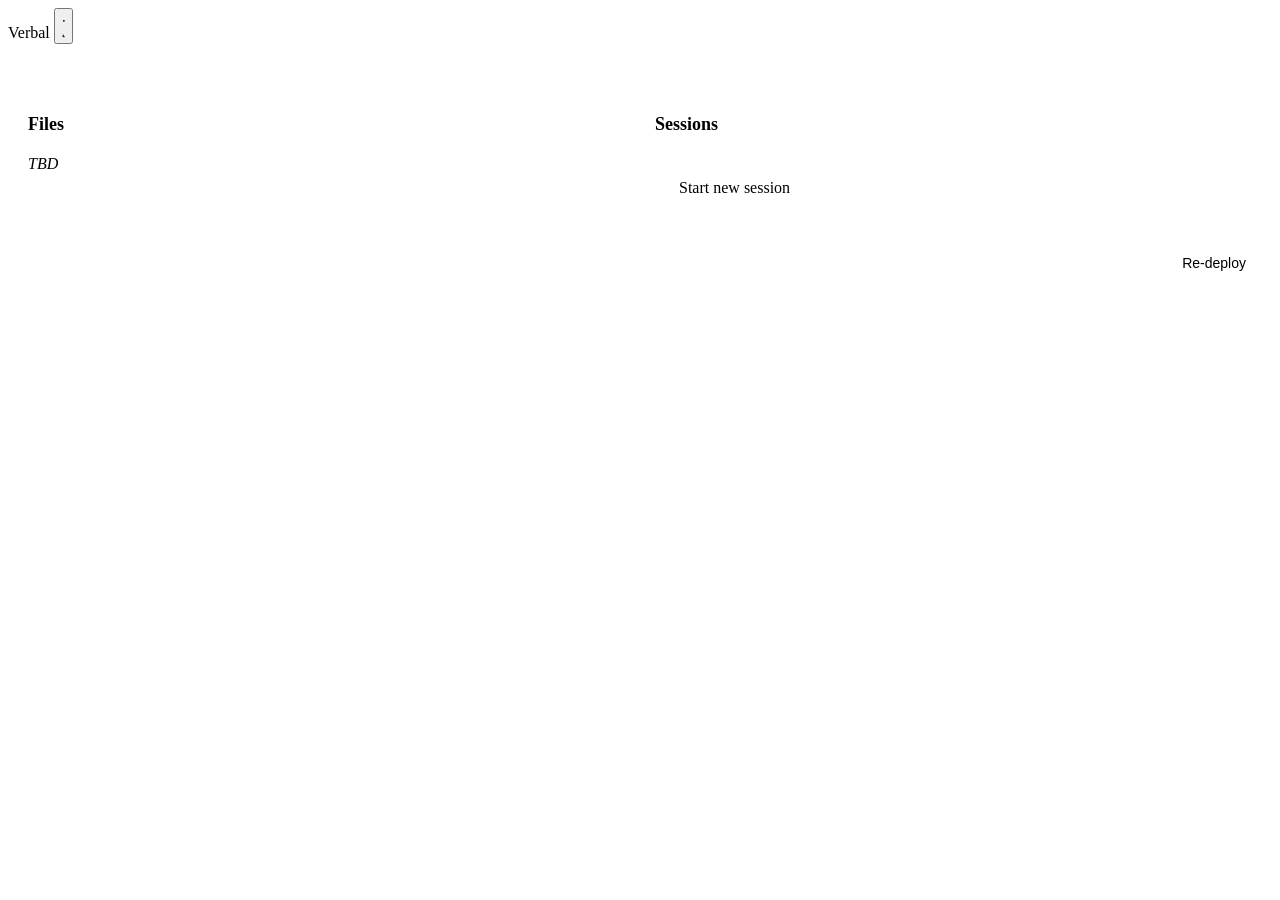
==== app/static/index.html @ f961d4f0 "landing page and conversation page" ====
<!DOCTYPE html>
<html lang="en">
<head>
  <meta charset="UTF-8">
  <meta name="viewport" content="width=device-width, initial-scale=1.0">
  <title>Verbal</title>
  <link rel="icon" type="image/png" href="/favicon.png">
  <link rel="stylesheet" href="/style.css">
  <style>
    main {
      padding: 10px;
      box-sizing: border-box;
      gap: 10px;
    }
    .content-container {
      flex-grow: 1;
      overflow: auto;
      margin-top: 50px;
      display: flex;
      align-items: stretch;
      gap: 10px;
    }
    @media (max-width: 768px) {
      .content-container {
        flex-direction: column;
      }
      .files-section {
        height: calc(var(--unit) * 35);
      }
    }
    section {
      border-radius: 8px;
      background: var(--base02);
    }
    .control-buttons {
        display: flex;
        gap: 10px;
        justify-content: flex-end;
    }
    .control-buttons button {
        padding: 8px 16px;
        border: none;
        border-radius: 4px;
        font-size: 14px;
        cursor: pointer;
        transition: background-color 0.2s;
    }
    #newSession {
        background: var(--orange);
        color: var(--base3);
    }
    #newSession:hover {
        background: var(--red);
    }
    #redeploy {
        background: var(--base01);
        color: var(--base3);
    }
    #redeploy:hover {
        background: var(--base1);
    }
    section {
        flex: 1;
        background: var(--base03);
        border-radius: 8px;
        padding: 10px;
    }
    section h2 {
        color: var(--base2);
        margin: 0 0 20px 0;
        font-size: 18px;
    }
    #sessionsList {
      list-style: none;
      padding: 0;
    }
    #sessionsList > li > a {
        background: var(--base02);
        border-radius: 6px;
        padding: 15px;
        margin-top: 10px;
        transition: background-color 0.2s;
        display: flex;
        flex-direction: column;
        gap: 5px;
        text-decoration: none;
        color: inherit;
    }
    #sessionsList > li > a:hover {
        background: var(--base01);
    }
    #sessionsList > li:first-child > a {
        padding: 24px;
    }
    .message-count {
        color: var(--base2);
        font-weight: bold;
    }
    .last-message {
        color: var(--base1);
        font-size: 14px;
    }
    .files-content {
        color: var(--base1);
        font-style: italic;
    }
  </style>
</head>
<body>
  <header>
    <span id="appName">Verbal</span>
    <span style="flex-grow: 1"></span>
    <button id="themeToggle">
      <svg id="sun-icon" viewBox="0 0 24 24">
        <path d="M18 12a6 6 0 1 1-12 0 6 6 0 1 1 12 0z" id="sun" />
        <path d="M20.315 15.444 L22.163 16.21 M15.444 20.315 L16.21 22.163 M8.5558 20.315 L7.7905 22.163 M3.6851 15.444 L1.8373 16.21 M3.6851 8.5558 L1.8373 7.7905 M8.5558 3.6851 L7.7905 1.8373 M15.444 3.6851 L16.21 1.8373 M20.315 8.5558 L22.163 7.7905"/>
      </svg>
      <svg id="moon-icon" viewBox="0 0 24 24">
        <path d="M12 3c.132 0 .263 0 .393 0a7.5 7.5 0 0 0 7.92 12.446a9 9 0 1 1 -8.313 -12.454"/>
      </svg>
    </button>
  </header>
  <main>
    <div class="content-container">
      <section class="files-section">
        <h2>Files</h2>
        <div class="files-content">
          TBD
        </div>
      </section>
      <section class="sessions-section">
        <h2>Sessions</h2>
        <ul id="sessionsList">
          <li><a href="chat.html" target="_blank">Start new session</a></li>
        </ul>
      </section>
    </div>
    <div class="control-buttons">
      <button id="redeploy">Re-deploy</button>
    </div>
  </main>
  <script src="/common.js"></script>
  <script>
    "use strict";
    // Load sessions
    async function loadSessions() {
      try {
        const response = await fetch('/api/conversations');
        const data = await response.json();
        const sessionsList = document.getElementById('sessionsList');
        sessionsList.innerHTML = '<li><a href="chat.html" target="_blank">Start new session</a></li>';
        
        const sessionIds = Object.keys(data.conversations);
        sessionIds.sort((a, b) => data.conversations[b].last_message_at - data.conversations[a].last_message_at);
        for (const id of sessionIds) {
          const info = data.conversations[id];
          const li = document.createElement('li');
          li.innerHTML = `<a href="chat.html?session=${encodeURIComponent(id)}" target="_blank">
            <span class="message-count">${info.message_count} messages</span>
            <span class="last-message">Last message: ${new Date(info.last_message_at * 1000).toLocaleString()}</span>
          </a>`;
          sessionsList.appendChild(li);
        }
      } catch (error) {
        console.error('Failed to load sessions:', error);
      }
    }

    // Function to check if the service is healthy
    async function checkHealth(maxAttempts = 5, interval = 1000) {
      for (let attempt = 0; attempt < maxAttempts; attempt++) {
        try {
          const response = await fetch('/api/health');
          if (response.ok) {
            const data = await response.json();
            if (data.status === 'ok') {
              return true;
            }
          }
        } catch (error) {
          console.log('Health check failed:', error);
        }
        await new Promise(resolve => setTimeout(resolve, interval));
      }
      return false;
    }

    document.getElementById('redeploy').addEventListener('click', async (event) => {
      event.target.disabled = true;
      if (confirm('Are you sure you want to re-deploy the service?')) {
        try {
          const response = await fetch('/api/redeploy', { method: 'POST' });
          await response.json();
        } catch (error) {
          alert('Error redeploying: ' + error.message);
        }
        alert('Successful redeployment: ' + error.message);

        // Wait for the service to be healthy
        const isHealthy = await checkHealth();
        if (isHealthy) {
          window.location.reload();
        } else {
          alert('Service failed to restart after 5 seconds');
        }
      }
      event.target.enabled = true;
    });

    // Initial load
    loadSessions();
    // Refresh sessions every 30 seconds
    setInterval(loadSessions, 30000);
  </script>
</body>
</html>
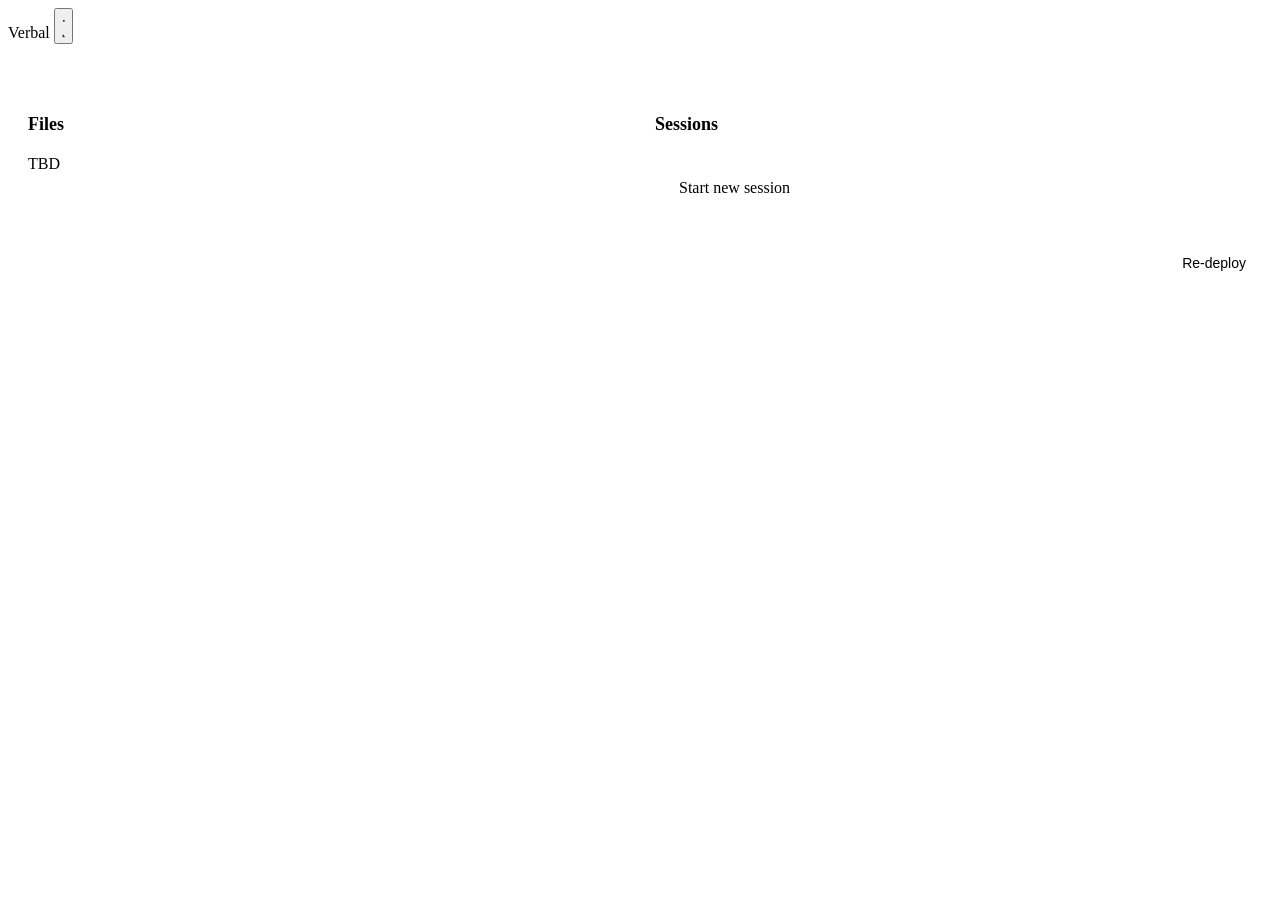
==== commit bebcb4ee: "actions boxes" ====
--- a/app/static/index.html
+++ b/app/static/index.html
@@ -102,7 +102,6 @@
     }
     .files-content {
         color: var(--base1);
-        font-style: italic;
     }
   </style>
 </head>
@@ -131,7 +130,7 @@
       <section class="sessions-section">
         <h2>Sessions</h2>
         <ul id="sessionsList">
-          <li><a href="chat.html" target="_blank">Start new session</a></li>
+          <li><a href="chat.html">Start new session</a></li>
         </ul>
       </section>
     </div>
@@ -148,14 +147,14 @@
         const response = await fetch('/api/conversations');
         const data = await response.json();
         const sessionsList = document.getElementById('sessionsList');
-        sessionsList.innerHTML = '<li><a href="chat.html" target="_blank">Start new session</a></li>';
+        sessionsList.innerHTML = '<li><a href="chat.html">Start new session</a></li>';
         
         const sessionIds = Object.keys(data.conversations);
         sessionIds.sort((a, b) => data.conversations[b].last_message_at - data.conversations[a].last_message_at);
         for (const id of sessionIds) {
           const info = data.conversations[id];
           const li = document.createElement('li');
-          li.innerHTML = `<a href="chat.html?session=${encodeURIComponent(id)}" target="_blank">
+          li.innerHTML = `<a href="chat.html?session=${encodeURIComponent(id)}">
             <span class="message-count">${info.message_count} messages</span>
             <span class="last-message">Last message: ${new Date(info.last_message_at * 1000).toLocaleString()}</span>
           </a>`;
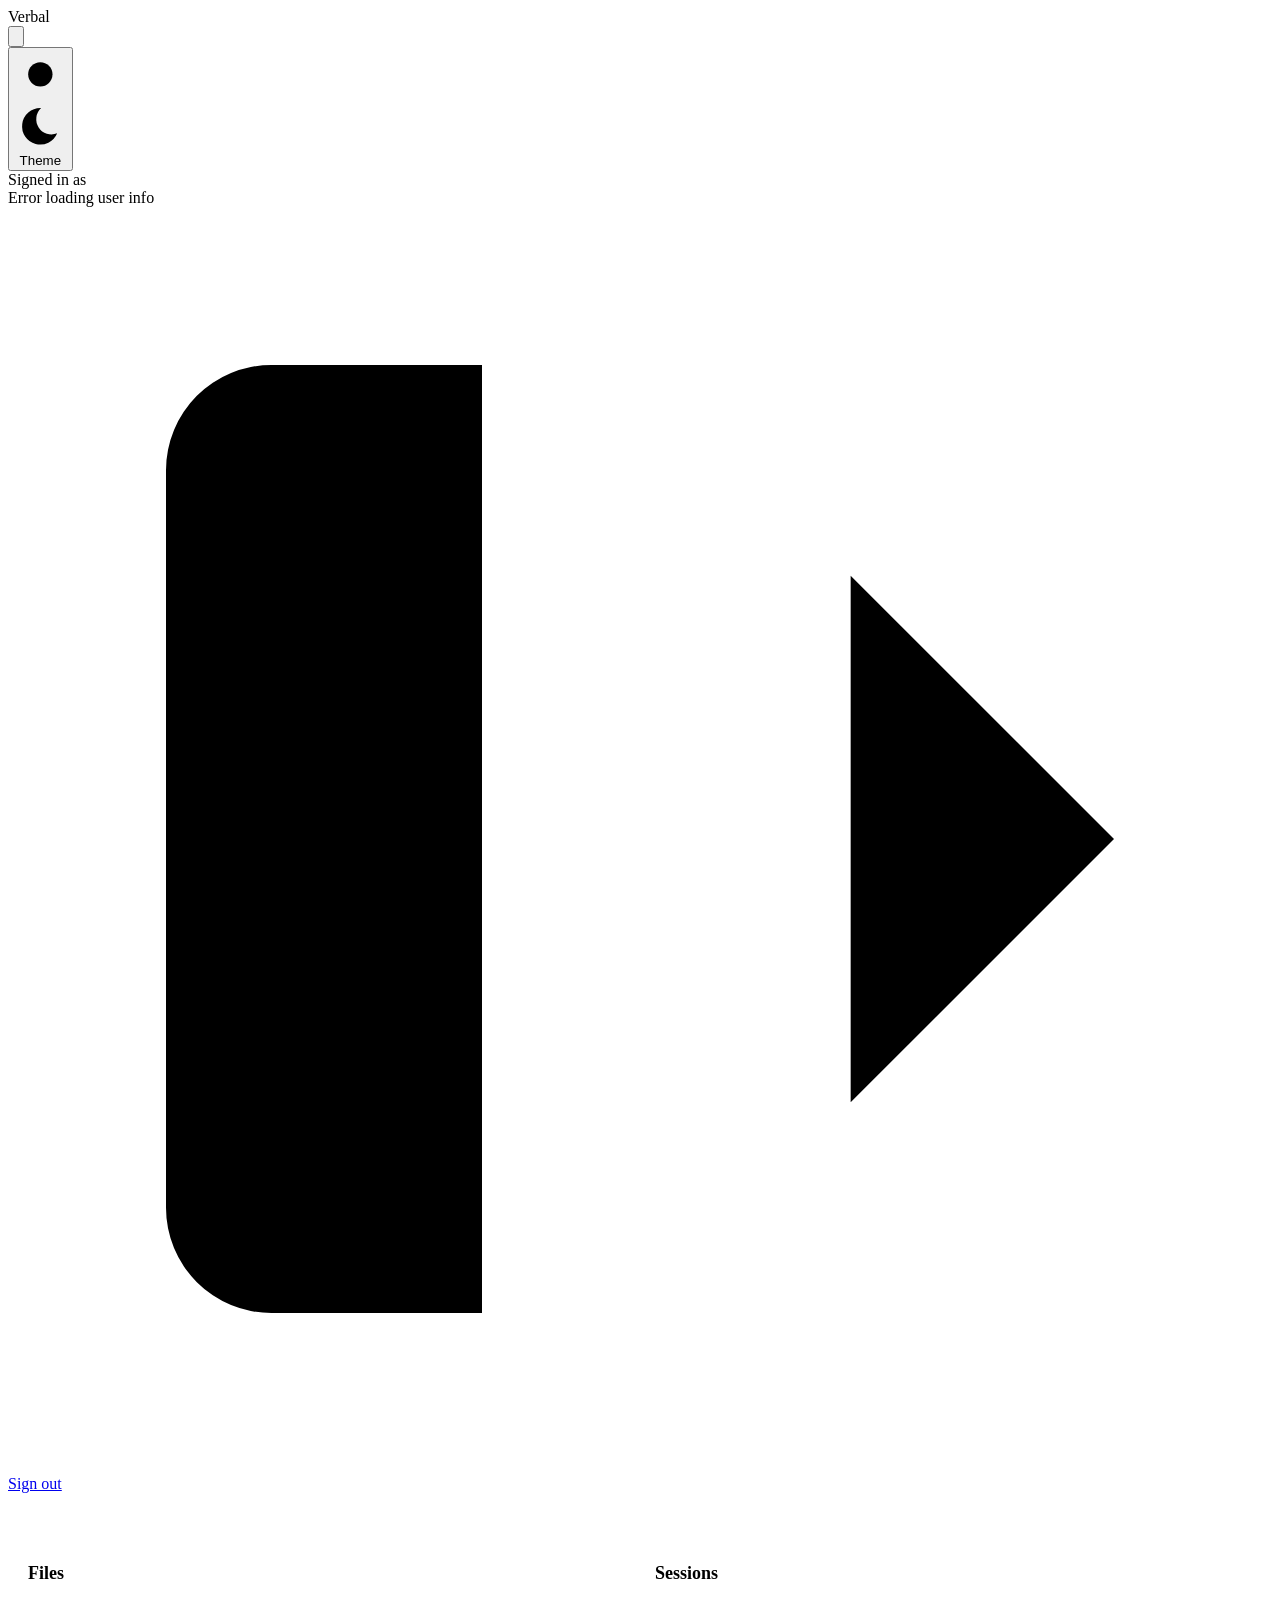
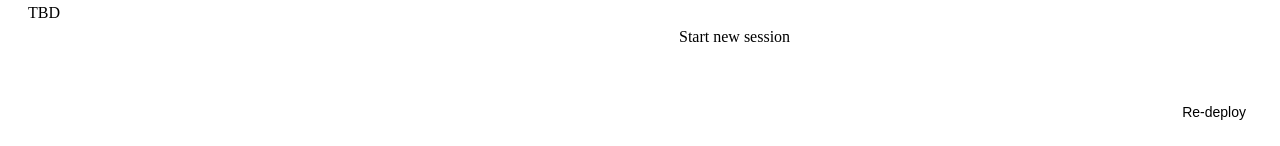
==== commit 837b1222: "nicer menu" ====
--- a/app/static/index.html
+++ b/app/static/index.html
@@ -109,15 +109,36 @@
   <header>
     <span id="appName">Verbal</span>
     <span style="flex-grow: 1"></span>
-    <button id="themeToggle">
-      <svg id="sun-icon" viewBox="0 0 24 24">
-        <path d="M18 12a6 6 0 1 1-12 0 6 6 0 1 1 12 0z" id="sun" />
-        <path d="M20.315 15.444 L22.163 16.21 M15.444 20.315 L16.21 22.163 M8.5558 20.315 L7.7905 22.163 M3.6851 15.444 L1.8373 16.21 M3.6851 8.5558 L1.8373 7.7905 M8.5558 3.6851 L7.7905 1.8373 M15.444 3.6851 L16.21 1.8373 M20.315 8.5558 L22.163 7.7905"/>
-      </svg>
-      <svg id="moon-icon" viewBox="0 0 24 24">
-        <path d="M12 3c.132 0 .263 0 .393 0a7.5 7.5 0 0 0 7.92 12.446a9 9 0 1 1 -8.313 -12.454"/>
-      </svg>
-    </button>
+    <div class="hamburger-menu">
+      <button class="menu-button" id="menuToggle">
+        <svg viewBox="0 0 24 24">
+          <path d="M3 6h18M3 13h18M3 20h18" />
+        </svg>
+      </button>
+      <div class="menu-content">
+        <button class="menu-item" id="themeToggle">
+          <svg id="sun-icon" viewBox="0 0 24 24">
+            <path d="M18 12a6 6 0 1 1-12 0 6 6 0 1 1 12 0z" id="sun" />
+            <path d="M20.315 15.444 L22.163 16.21 M15.444 20.315 L16.21 22.163 M8.5558 20.315 L7.7905 22.163 M3.6851 15.444 L1.8373 16.21 M3.6851 8.5558 L1.8373 7.7905 M8.5558 3.6851 L7.7905 1.8373 M15.444 3.6851 L16.21 1.8373 M20.315 8.5558 L22.163 7.7905"/>
+          </svg>
+          <svg id="moon-icon" viewBox="0 0 24 24">
+            <path d="M12 3c.132 0 .263 0 .393 0a7.5 7.5 0 0 0 7.92 12.446a9 9 0 1 1 -8.313 -12.454"/>
+          </svg>
+          <span>Theme</span>
+        </button>
+        <div class="separator"></div>
+        <div class="user-info">
+          <div>Signed in as</div>
+          <div class="user-email">Loading...</div>
+        </div>
+        <a href="/oauth/sign_out" class="menu-item">
+          <svg viewBox="0 0 24 24">
+            <path d="M9 21H5a2 2 0 0 1-2-2V5a2 2 0 0 1 2-2h4M16 17l5-5-5-5M21 12H9"/>
+          </svg>
+          Sign out
+        </a>
+      </div>
+    </div>
   </header>
   <main>
     <div class="content-container">
@@ -141,6 +162,35 @@
   <script src="/common.js"></script>
   <script>
     "use strict";
+
+    // Menu handling
+    const menuToggle = document.getElementById('menuToggle');
+    const menuContent = menuToggle.nextElementSibling;
+    
+    menuToggle.addEventListener('click', (e) => {
+      e.stopPropagation();
+      menuContent.classList.toggle('active');
+    });
+
+    // Close menu when clicking outside
+    document.addEventListener('click', (e) => {
+      if (!menuContent.contains(e.target) && !menuToggle.contains(e.target)) {
+        menuContent.classList.remove('active');
+      }
+    });
+
+    // Load user info
+    async function loadUserInfo() {
+      try {
+        const response = await fetch('/api/whoami');
+        const data = await response.json();
+        document.querySelector('.user-email').textContent = data.email;
+      } catch (error) {
+        console.error('Failed to load user info:', error);
+        document.querySelector('.user-email').textContent = 'Error loading user info';
+      }
+    }
+
     // Load sessions
     async function loadSessions() {
       try {
@@ -208,6 +258,7 @@
 
     // Initial load
     loadSessions();
+    loadUserInfo();
     // Refresh sessions every 30 seconds
     setInterval(loadSessions, 30000);
   </script>
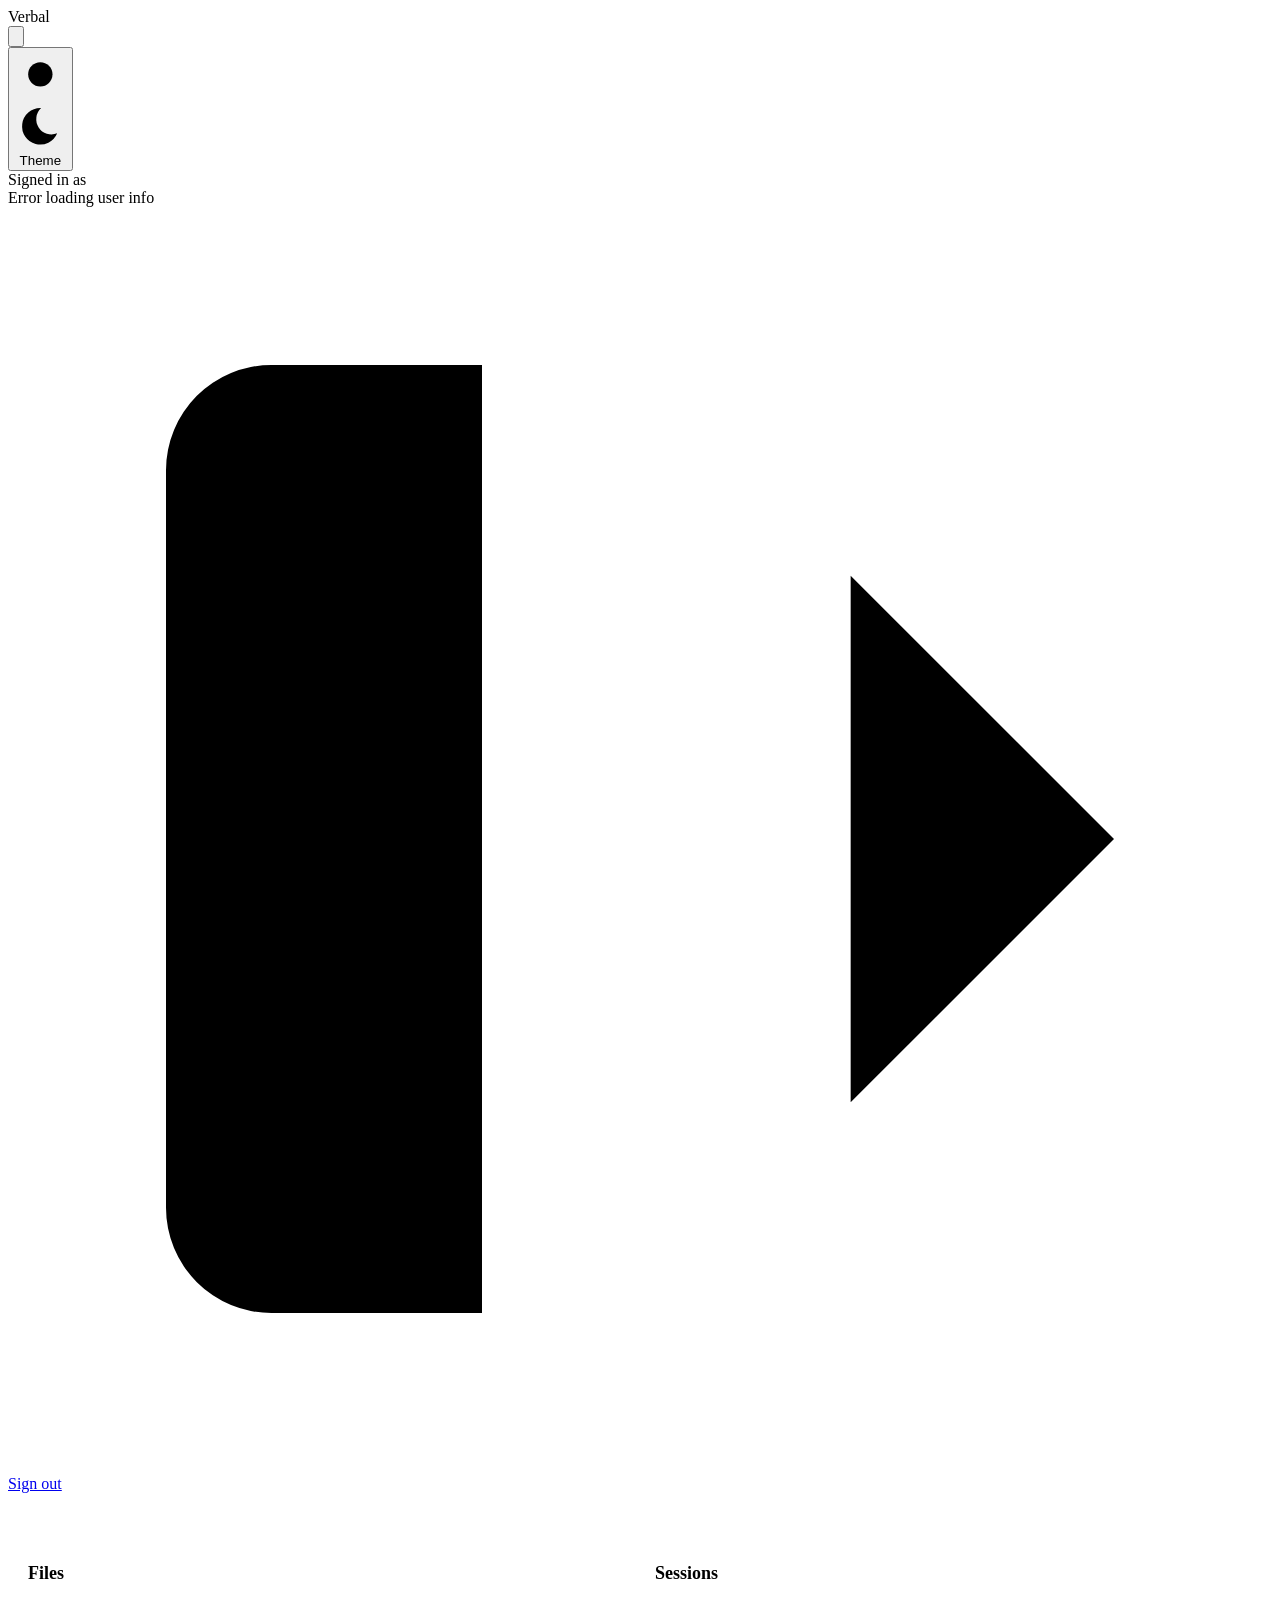
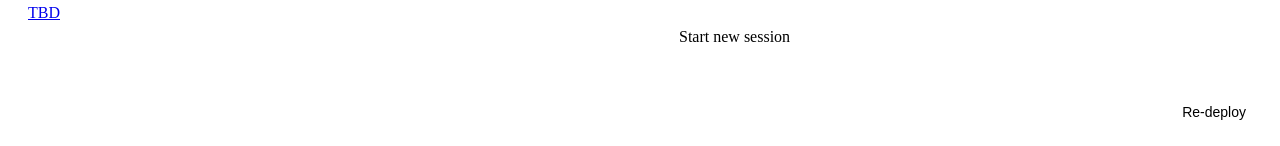
==== commit 76e10b51: "filesystem page" ====
--- a/app/static/index.html
+++ b/app/static/index.html
@@ -131,7 +131,7 @@
           <div>Signed in as</div>
           <div class="user-email">Loading...</div>
         </div>
-        <a href="/oauth/sign_out" class="menu-item">
+        <a href="/oauth2/sign_out" class="menu-item">
           <svg viewBox="0 0 24 24">
             <path d="M9 21H5a2 2 0 0 1-2-2V5a2 2 0 0 1 2-2h4M16 17l5-5-5-5M21 12H9"/>
           </svg>
@@ -145,7 +145,7 @@
       <section class="files-section">
         <h2>Files</h2>
         <div class="files-content">
-          TBD
+          <a href="filesystem.html?path=/workspace">TBD</a>
         </div>
       </section>
       <section class="sessions-section">
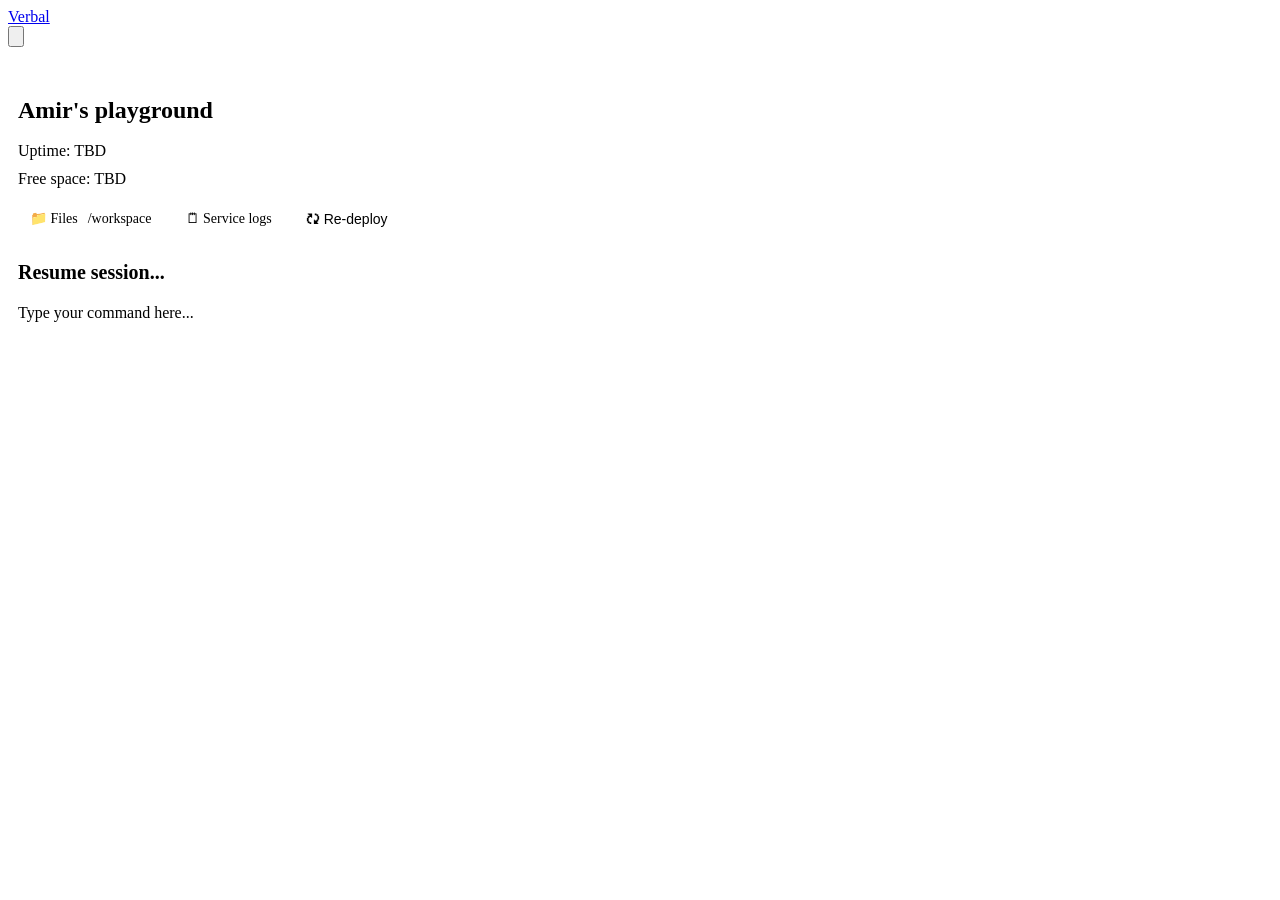
==== commit bd595f6f: "css" ====
--- a/app/static/index.html
+++ b/app/static/index.html
@@ -8,49 +8,49 @@
   <link rel="stylesheet" href="/style.css">
   <style>
     main {
-      padding: 10px;
       box-sizing: border-box;
-      gap: 10px;
-    }
-    .content-container {
+      color: var(--base3);
+    }
+    #content-container {
+      padding: 10px 10px 10px 10px;
+      margin-top: 40px;
       flex-grow: 1;
       overflow: auto;
-      margin-top: 50px;
       display: flex;
-      align-items: stretch;
+      flex-direction: column;
       gap: 10px;
     }
+    h1 {
+      margin: 0 0 8px 0;
+      font-size: 24px;
+    }
+    h2 {
+      margin: 12px 0 0 0;
+      font-size: 20px;
+    }
+    #management-links {
+      display: flex;
+      gap: 10px;
+    }
     @media (max-width: 768px) {
-      .content-container {
+      #management-links {
         flex-direction: column;
-      }
-      .files-section {
-        height: calc(var(--unit) * 35);
-      }
-    }
-    section {
-      border-radius: 8px;
-      background: var(--base02);
-    }
-    .control-buttons {
-        display: flex;
-        gap: 10px;
-        justify-content: flex-end;
-    }
-    .control-buttons button {
-        padding: 8px 16px;
+        align-items: stretch;
+      }
+    }
+    .management {
+        padding: 12px;
         border: none;
+        text-decoration: none;
+        color: inherit;
         border-radius: 4px;
         font-size: 14px;
         cursor: pointer;
         transition: background-color 0.2s;
-    }
-    #newSession {
-        background: var(--orange);
-        color: var(--base3);
-    }
-    #newSession:hover {
-        background: var(--red);
+        background: var(--base03);
+        display: flex;
+        align-items: center;
+        gap: 10px;
     }
     #redeploy {
         background: var(--base01);
@@ -59,25 +59,17 @@
     #redeploy:hover {
         background: var(--base1);
     }
-    section {
-        flex: 1;
-        background: var(--base03);
-        border-radius: 8px;
-        padding: 10px;
-    }
-    section h2 {
-        color: var(--base2);
-        margin: 0 0 20px 0;
-        font-size: 18px;
-    }
     #sessionsList {
       list-style: none;
       padding: 0;
+      margin: 0;
+      flex-shrink: 1;
+      flex-basis: 0%;
     }
     #sessionsList > li > a {
-        background: var(--base02);
+        background: var(--base03);
         border-radius: 6px;
-        padding: 15px;
+        padding: 10px;
         margin-top: 10px;
         transition: background-color 0.2s;
         display: flex;
@@ -89,9 +81,6 @@
     #sessionsList > li > a:hover {
         background: var(--base01);
     }
-    #sessionsList > li:first-child > a {
-        padding: 24px;
-    }
     .message-count {
         color: var(--base2);
         font-weight: bold;
@@ -102,20 +91,31 @@
     }
     .files-content {
         color: var(--base1);
+    }
+
+    #newChat {
+      height: 36px;
+      cursor: text;
+      text-decoration: none;
+      padding: 10px;
+      font-size: 16px;
+      border-top: 1px solid var(--base01);
+      border-radius: 8px 8px 0 0;
+      background: var(--base03);
+      color: var(--base01);
     }
   </style>
 </head>
 <body>
   <header>
-    <span id="appName">Verbal</span>
-    <span style="flex-grow: 1"></span>
+    <a id="appName" href="./">Verbal</a>
     <div class="hamburger-menu">
-      <button class="menu-button" id="menuToggle">
+      <button id="menuToggle" popovertarget="menu-content" popovertargetaction="toggle">
         <svg viewBox="0 0 24 24">
           <path d="M3 6h18M3 13h18M3 20h18" />
         </svg>
       </button>
-      <div class="menu-content">
+      <div id="menu-content" popover>
         <button class="menu-item" id="themeToggle">
           <svg id="sun-icon" viewBox="0 0 24 24">
             <path d="M18 12a6 6 0 1 1-12 0 6 6 0 1 1 12 0z" id="sun" />
@@ -141,43 +141,24 @@
     </div>
   </header>
   <main>
-    <div class="content-container">
-      <section class="files-section">
-        <h2>Files</h2>
-        <div class="files-content">
-          <a href="filesystem.html?path=/workspace">TBD</a>
-        </div>
-      </section>
-      <section class="sessions-section">
-        <h2>Sessions</h2>
-        <ul id="sessionsList">
-          <li><a href="chat.html">Start new session</a></li>
-        </ul>
-      </section>
+    <div id="content-container">
+      <h1>Amir's playground</h1>
+      <div>Uptime: <span id="uptime">TBD</span></div>
+      <div>Free space: <span id="free-space">TBD</span></div>
+      <div id="management-links">
+        <a class="management" href="filesystem.html?path=/workspace"><span>📁 Files</span>/workspace</a>
+        <a class="management" href="logs.html">🗒 Service logs</a>
+        <button class="management" id="redeploy">🗘 Re-deploy</button>
+      </div>
+      <h2>Resume session...</h2>
+      <ul id="sessionsList">
+      </ul>
     </div>
-    <div class="control-buttons">
-      <button id="redeploy">Re-deploy</button>
-    </div>
+    <a href="chat.html" id="newChat">Type your command here...</a>
   </main>
   <script src="/common.js"></script>
   <script>
     "use strict";
-
-    // Menu handling
-    const menuToggle = document.getElementById('menuToggle');
-    const menuContent = menuToggle.nextElementSibling;
-    
-    menuToggle.addEventListener('click', (e) => {
-      e.stopPropagation();
-      menuContent.classList.toggle('active');
-    });
-
-    // Close menu when clicking outside
-    document.addEventListener('click', (e) => {
-      if (!menuContent.contains(e.target) && !menuToggle.contains(e.target)) {
-        menuContent.classList.remove('active');
-      }
-    });
 
     // Load user info
     async function loadUserInfo() {
@@ -197,7 +178,7 @@
         const response = await fetch('/api/conversations');
         const data = await response.json();
         const sessionsList = document.getElementById('sessionsList');
-        sessionsList.innerHTML = '<li><a href="chat.html">Start new session</a></li>';
+        sessionsList.innerHTML = '';
         
         const sessionIds = Object.keys(data.conversations);
         sessionIds.sort((a, b) => data.conversations[b].last_message_at - data.conversations[a].last_message_at);
@@ -263,4 +244,4 @@
     setInterval(loadSessions, 30000);
   </script>
 </body>
-</html> +</html>
